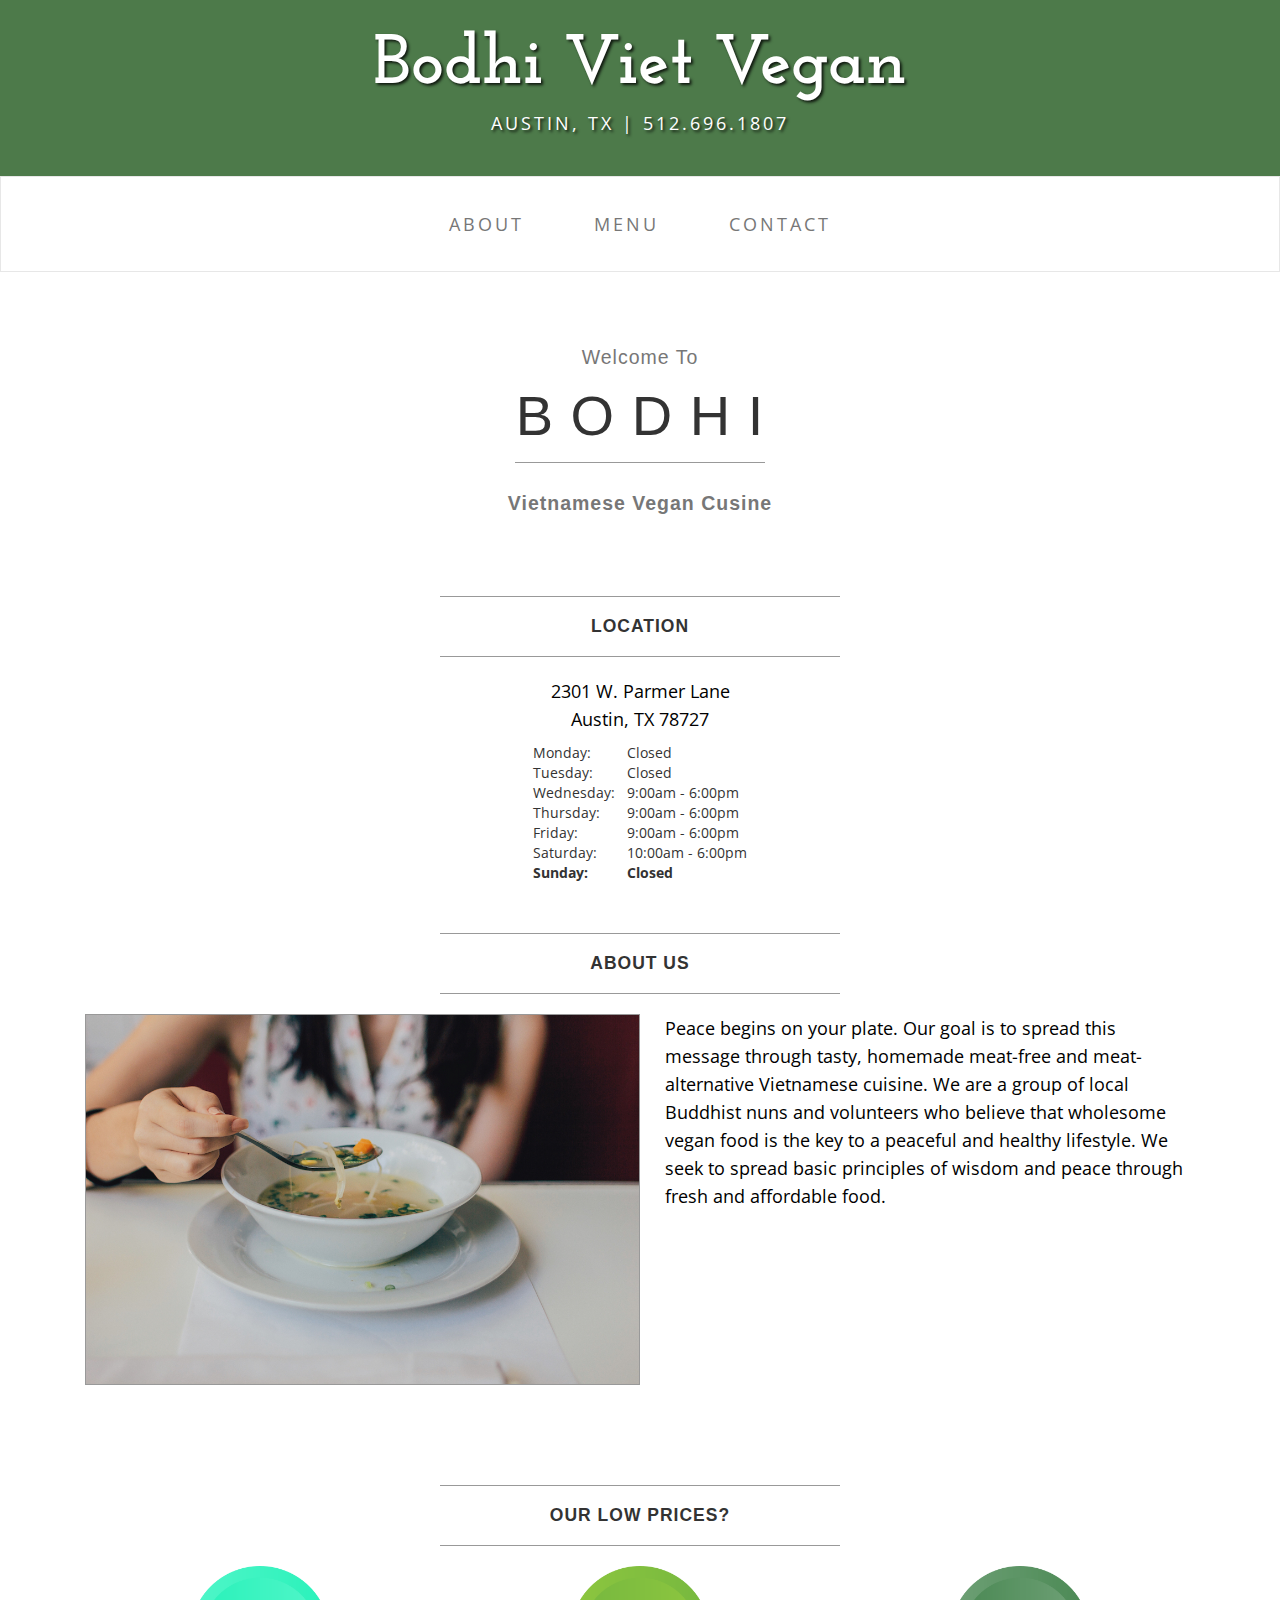
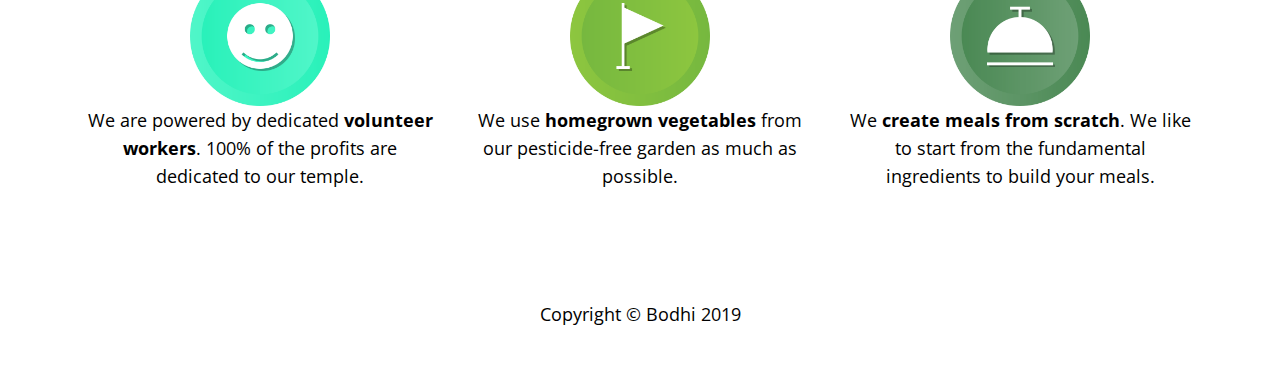
==== index.html @ 967351fb "new hours" ====
<!DOCTYPE html>
<html lang="en">

<head>
    <meta charset="utf-8">
    <meta http-equiv="X-UA-Compatible" content="IE=edge">
    <meta name="viewport" content="width=device-width, initial-scale=1">
    <meta name="MobileFriendly" content="True">
    <meta name="Description" CONTENT="Bodhi Vietnamese Vegitarian Cusine">
    <meta name="Bodhi Viet Veggies" content="Cuisine">
    <meta name="robots" content="noindex, nofollow">
    <!--<link rel="stylesheet" href="assets/css/reset.css">-->

    <!--bootstrap here-->
    <link href="assets/css/bootstrap.min.css" rel="stylesheet">


    <!--local style sheet-->
    <link href="assets/css/bodhi.css" rel="stylesheet">
    <!--<link rel="stylesheet" href="assets/css/style.css">-->


    <!--google fonts??-->
    <link href="https://fonts.googleapis.com/css?family=Nunito" rel="stylesheet">
    <link href="https://fonts.googleapis.com/css?family=Open+Sans:300italic,400italic,600italic,700italic,800italic,400,300,600,700,800" rel="stylesheet" type="text/css">
    <link href="https://fonts.googleapis.com/css?family=Josefin+Slab:100,300,400,600,700,100italic,300italic,400italic,600italic,700italic" rel="stylesheet" type="text/css">

    <!--title-->
    <title>Bodhi Cusine</title>
</head>

<body>
    <div class="brand">Bodhi Viet Vegan</div>
    <div class="address-bar">Austin, TX | 512.696.1807</div>
    <!--working on this kind of heading toper...-->
    <!--<div class="text-center">
        <h2 class="brand-before">
        </h2>
        <h1 class="brand-name">B o d h i</h1>
        <h2><small><strong>2301 W. Parmer Lane | Austin TX, 78727 | 512.696.1807</strong></small></h2>
        <hr class="tagline-divider">
    </div>-->

    <!-- Navigation -->
    <nav class="navbar navbar-default" role="navigation">
        <div class="container">
            <!-- Brand and toggle get grouped for better mobile display -->
            <div class="navbar-header">
                <button type="button" class="navbar-toggle" data-toggle="collapse" data-target="#bs-example-navbar-collapse-1">
                    <span class="sr-only">Toggle navigation</span>
                    <span class="icon-bar"></span>
                    <span class="icon-bar"></span>
                    <span class="icon-bar"></span>
                    <span class="icon-bar"></span>
                </button>
                <!-- navbar-brand is hidden on larger screens, but visible when the menu is collapsed -->
                <a class="navbar-brand" href="index.html">Bodhi Viet Vegan</a>
            </div>
            <!-- Collect the nav links, forms, and other content for toggling -->
            <div class="navbar-collapse collapse" id="bs-example-navbar-collapse-1">
                <ul class="nav navbar-nav">
                    <li>
                        <a href="index.html">About</a>
                    </li>
                    <li>
                        <a href="menu.html">Menu</a>
                    </li>
                    <li>
                        <a href="contact.html">Contact</a>
                    </li>
            </div>
            <!-- /.navbar-collapse -->
        </div>
        <!--/.container -->
    </nav>

    <div class="container">
        <!-- Intro Message -->
        <div class="row" align="center">
            <div class="box">
                <div class="col-lg-12">
                    <h2 class="brand-before">
                        <small>Welcome to</small>
                    </h2>
                    <h1 class="brand-name">B o d h i</h1>
                    <hr class="tagline-divider">
                    <h2><small><strong>Vietnamese Vegan Cusine</strong></small></h2>
                </div>
            </div>
        </div>

        <!-- Week Scheduale Toggler -->
        <!-- <div class="row text-center">
            <div class="col-lg-12 text-center">
                <hr>
                <h2 class="intro-text">
                    <strong>Where Are We Today?</strong>
                </h2>
                <hr>

                <div class="scheduale-toggler" width="100%" align="center">
                    <ul class="nav nav-pills col-xs-10 col-xs-offset-1 col-sm-8 col-sm-offset-2 col-md-7 col-md-offset-3" id="pills-tab" role="tablist" align="center">
                        <li class="nav-item day-toggle">
                            <a class="nav-link" id="pills-monday-tab" data-toggle="pill" href="#pills-monday" role="tab">Monday</a>
                        </li>
                        <li class="nav-item day-toggle">
                            <a class="nav-link" id="pills-tuesday-tab" data-toggle="pill" href="#pills-tuesday" role="tab">Tuesday</a>
                        </li>
                        <li class="nav-item day-toggle">
                            <a class="nav-link" id="pills-wednesday-tab" data-toggle="pill" href="#pills-wednesday" role="tab">Wednesday</a>
                        </li>
                        <li class="nav-item day-toggle">
                            <a class="nav-link" id="pills-thursday-tab" data-toggle="pill" href="#pills-thursday" role="tab">Thursday</a>
                        </li>
                        <li class="nav-item day-toggle">
                            <a class="nav-link" id="pills-friday-tab" data-toggle="pill" href="#pills-friday" role="tab">Friday</a>
                        </li>
                        <li class="nav-item day-toggle">
                            <a class="nav-link" id="pills-saturday-tab" data-toggle="pill" href="#pills-saturday" role="tab">Saturday</a>
                        </li>
                        <li class="nav-item day-toggle">
                            <a class="nav-link" id="pills-sunday-tab" data-toggle="pill" href="#pills-sunday" role="tab">Sunday</a>
                        </li>
                    </ul>
                    <div class="tab-content" id="pills-tabContent">
                        <div class="tab-pane fade" id="pills-monday" role="tabpanel" aria-labelledby="pills-monday-tab">
                            <img class="img-responsive food-truck-img" src="assets/images/icons/food-truck.png">
                            <p><span class="glyphicon glyphicon-flag"></span> 901 E Cesar Chavez St, <br>Austin, TX 78702</p>
                            <p>10AM - 6PM</p>
                        </div>
                        <div class="tab-pane fade" id="pills-tuesday" role="tabpanel" aria-labelledby="pills-tuesday-tab">
                            <img class="img-responsive food-truck-img" src="assets/images/icons/food-truck-two.png">
                            <p><span class="glyphicon glyphicon-flag"></span> 2301 W. Parmer Ln., <br>Austin TX 78727</p>
                            <p>9AM - 4PM</p>

                        </div>
                        <div class="tab-pane fade" id="pills-wednesday" role="tabpanel" aria-labelledby="pills-wednesday-tab">
                            <img class="img-responsive food-truck-img" src="assets/images/icons/food-truck.png">
                            <p><span class="glyphicon glyphicon-flag"></span> 901 E Cesar Chavez St, <br>Austin, TX 78702</p>
                            <p>10AM - 6PM</p>

                        </div>
                        <div class="tab-pane fade" id="pills-thursday" role="tabpanel" aria-labelledby="pills-thursday-tab">
                            <img class="img-responsive food-truck-img" src="assets/images/icons/food-truck-two.png">
                            <p><span class="glyphicon glyphicon-flag"></span> 2301 W. Parmer Ln., <br>Austin TX 78727</p>
                            <p>9AM - 4PM</p>

                        </div>
                        <div class="tab-pane fade" id="pills-friday" role="tabpanel" aria-labelledby="pills-friday-tab">
                            <img class="img-responsive food-truck-img" src="assets/images/icons/food-truck-two.png">
                            <p><span class="glyphicon glyphicon-flag"></span> 2301 W. Parmer Ln., <br>Austin TX 78727</p>
                            <p>9AM - 4PM</p>

                        </div>
                        <div class="tab-pane fade" id="pills-saturday" role="tabpanel" aria-labelledby="pills-saturday-tab">
                            <img class="img-responsive food-truck-img" src="assets/images/icons/food-truck-two.png">
                            <p><span class="glyphicon glyphicon-flag"></span> 2301 W. Parmer Ln., <br>Austin TX 78727</p>
                            <p>11AM-5PM</p>
                        </div>
                        <div class="tab-pane fade" id="pills-sunday" role="tabpanel" aria-labelledby="pills-sunday-tab">

                            <img class="img-responsive food-truck-img" src="assets/images/closed-sign.jpg">


                        </div>
                    </div>
                </div>
            </div>
        </div> -->
        
        <!-- news center -->
    <div class="newsAlert alert2" align="center" style="display: none;">
        <div class="timestamp"></div>
        <div class="alert alert-info" id="alertMessage" role="alert" text-align="center"></div>
        <div class="image" style="display: none; ">
            <img src="" />
        </div>
    </div>
        <div class="newsAlert alert" align="center" style="display: none;">
            <div class="timestamp"></div>
            <div class="alert alert-info" id="alertMessage" role="alert" text-align="center"></div>
            <div class="image" style="display: none; ">
                <img src="" />
            </div>
        </div>

        <div class="row text-center">
            <div class="col-lg-12 text-center">
                <hr>
                <h2 class="intro-text">
                    <strong>Location</strong>
                </h2>
                <hr>
                <p>
                    2301 W. Parmer Lane <br /> Austin, TX 78727 <br />
                </p>

                <table align="center">
                    <tr id="monday-hours" align="left">
                        <td>
                            Monday:
                        </td>
                        <td>
                            Closed
                        </td>
                    </tr>
                    <tr id="tuesday-hours" align="left">
                        <td>
                            Tuesday:
                        </td>
                        <td>
                            Closed
                        </td>
                    </tr>
                    <tr id="wednesday-hours" align="left">
                        <td>
                            Wednesday: &nbsp;&nbsp;
                        </td>
                        <td>
                            9:00am - 6:00pm
                        </td>
                    </tr>
                    <tr id="thursday-hours" align="left">
                        <td>
                            Thursday:
                        </td>
                        <td>
                            9:00am - 6:00pm
                        </td>
                    </tr>
                    <tr id="friday-hours" align="left">
                        <td>
                            Friday:
                        </td>
                        <td>
                            9:00am - 6:00pm
                        </td>
                    </tr>
                    <tr id="saturday-hours" align="left">
                        <td>
                            Saturday:
                        </td>
                        <td>
                            10:00am - 6:00pm
                        </td>
                    </tr>
                    <tr id="sunday-hours" align="left">
                        <td>
                            Sunday:
                        </td>
                        <td>
                            Closed
                        </td>
                    </tr>
                </table>

            </div>
        </div>


        <div class="row">
            <div class="box">
                <div class="col-lg-12">
                    <hr>
                    <h2 class="intro-text text-center">
                        <strong>About Us</strong>
                    </h2>
                    <hr>
                    <img class="img-responsive img-border img-left" src="assets/images/soup.jpg" alt="" width="50%" />
                    <hr class="visible-xs">

                    <p>Peace begins on your plate. Our goal is to spread this message through tasty, homemade meat-free and meat-alternative Vietnamese cuisine. We are a group of local Buddhist nuns and volunteers who believe that wholesome vegan food is
                        the key to a peaceful and healthy lifestyle. We seek to spread basic principles of wisdom and peace through fresh and affordable food.</p>
                    <br>
                </div>
            </div>
        </div>

        <div class="row">
            <div class="box">
                <div class="col-lg-12">
                    <hr>
                    <h2 class="intro-text text-center">
                        <strong>Our Low Prices?</strong>
                    </h2>
                    <hr>
                </div>
                <div class="price-set col-sm-4" align="center">
                    <img class="img-responsive img-center" src="assets/images/icons/volunteers.png" alt="" width="40%">
                    <p>We are powered by dedicated <strong>volunteer workers</strong>. 100% of the profits are dedicated to our temple.</p>
                </div>
                <div class="price-set col-sm-4" align="center">
                    <img class="img-responsive img-center" src="assets/images/icons/home-grown.png" alt="" width="40%">
                    <p>We use <strong>homegrown vegetables</strong> from our pesticide-free garden as much as possible.</p>
                </div>
                <div class="price-set col-sm-4" align="center">
                    <img class="img-responsive img-center" src="assets/images/icons/from-scratch.png" alt="" width="40%">
                    <p>We <strong>create meals from scratch</strong>. We like to start from the fundamental ingredients to build your meals. </p>
                </div>
            </div>
        </div>

        <!--<div class="row">
            <div class="box">
                <div class="col-lg-12">
                    <hr>
                    <h2 class="intro-text text-center">Beautiful boxes
                        <strong>to showcase your content</strong>
                    </h2>
                    <hr>
                    <p>Use as many boxes as you like, and put anything you want in them! They are great for just about anything, the sky's the limit!</p>
                    <p>Lorem ipsum dolor sit amet, consectetur adipiscing elit. Nunc placerat diam quis nisl vestibulum dignissim. In hac habitasse platea dictumst. Interdum et malesuada fames ac ante ipsum primis in faucibus. Pellentesque habitant morbi tristique senectus et netus et malesuada fames ac turpis egestas.</p>
                </div>
            </div>
        </div>-->

    </div>

    <!-- /.container -->
    <footer>
        <div class="container">
            <div class="row">
                <div class="col-lg-12 text-center">
                    <p>Copyright &copy; Bodhi 2019</p>
                </div>
            </div>
        </div>
    </footer>

    <!-- jQuery -->
    <script src="assets/js/jquery.js"></script>

    <!-- Bootstrap Core JavaScript -->
    <script src="assets/js/bootstrap.min.js"></script>

    <!-- local js code -->
    <script src="app.js"></script>

</body>

</html>
---- assets/css/bodhi.css ----
/*!
 * Start Bootstrap - Business Casual (http://startbootstrap.com/)
 * Copyright 2013-2016 Start Bootstrap
 * Licensed under MIT (https://github.com/BlackrockDigital/startbootstrap/blob/gh-pages/LICENSE)
 */

body {
    font-family: "Open Sans", "Helvetica Neue", Helvetica, Arial, sans-serif;
    /*background: url('../images/greens.jpg') no-repeat center center fixed;*/
    -webkit-background-size: cover;
    -moz-background-size: cover;
    background-size: cover;
    -o-background-size: cover;
}

h1,
h2,
h3,
h4,
h5,
h6 {
    /* text-transform: uppercase; */
    /* font-family: "Josefin Slab", "Helvetica Neue", Helvetica, Arial, sans-serif; */
    font-family: Arial, Helvetica, sans-serif;
    font-weight: 500;
    letter-spacing: 1px;
}

a {
    color: #4d7a4a;
}

p {
    font-size: 1.25em;
    line-height: 1.6;
    color: #000;
}

hr {
    max-width: 400px;
    border-color: #999999;
}

.brand,
.address-bar {
    display: none;
}

.navbar-brand {
    text-transform: uppercase;
    font-weight: 900;
    letter-spacing: 2px;
}

.navbar-nav {
    text-transform: uppercase;
    font-weight: 400;
    letter-spacing: 3px;
}

.img-full {
    min-width: 100%;
}

.brand-before,
.brand-name {
    text-transform: capitalize;
}

.brand-before {
    margin: 15px 0;
}

.brand-name {
    margin: 0;
    font-size: 4em;
}

.beverages h4 {
    font-weight: 700;
}

.desserts h4 {
    font-weight: 700;
}

.desserts i {
    font-style: none;
}

.tagline-divider {
    margin: 15px auto 3px;
    max-width: 250px;
    border-color: #999999;
}

.box {
    margin-bottom: 20px;
    padding: 30px 15px;
    background: #fff;
    background: rgba(255, 255, 255, 0.9);
}

.intro-text {
    text-transform: uppercase;
    font-size: 1.25em;
    font-weight: 400;
    letter-spacing: 1px;
}

.img-border {
    float: none;
    margin: 0 auto 0;
    border: #999999 solid 1px;
}

.img-left {
    float: none;
    margin: 0 auto 0;
}

.menu section {
    /*background-color: red; for testing...*/
    margin-bottom: 35px;
}

.menu h2{
    font-size: 1.8em;
    font-family: Trebuchet MS;
    text-transform: capitalize;
}

.desserts section {
    /*background-color: red; for testing...*/
    margin-bottom: 35px;
}

.beverages section {
    /*background-color: red; for testing...*/
    margin-bottom: 35px;
}

.menu h4 {
    font-weight: bold;
}

.menu i {
    /*background-color:olive; for testing...*/
    font-style: normal;
    font-weight: normal;
    font-family: Arial, Helvetica, sans-serif;
    text-transform: lowercase;
}

.menu p {
    text-align: justify;
    font-size: 1em;
}

.nav .nav-link {
    padding: 10px;
    text-align: center;
    text-transform: lowercase;
}

.nav-pills>li.active>a,
.nav-pills>li.active>a:focus,
.nav-pills>li.active>a:hover {
    background-color: #4d7a4a;
}

.nav-pills>li.active>a:focus,
.nav-pills>li.active>a:hover {
    background-color: #4d7a4a;
}

.other-week {
    color: #6BC665;
}

.food-truck-img {
    padding: 10px;
}

footer {
    background: #fff;
    background: rgba(255, 255, 255, 0.9);
}

footer p {
    margin: 0;
    padding: 50px 0;
}

@media screen and (min-width:768px) {
    .brand {
        display: inherit;
        margin: 0;
        padding: 30px 0 10px;
        text-align: center;
        text-shadow: 2px 2px 3px rgba(0, 0, 0, 0.8);
        font-family: "Josefin Slab", "Helvetica Neue", Helvetica, Arial, sans-serif;
        font-size: 5em;
        font-weight: 700;
        line-height: normal;
        color: white;
        background-color: #4d7a4a;
    }
    .top-divider {
        margin-top: 0;
    }
    .img-left {
        float: left;
        margin-right: 25px;
    }
    .address-bar {
        display: inherit;
        margin: 0;
        padding: 0 0 40px;
        text-align: center;
        text-shadow: 2px 2px 3px rgba(0, 0, 0, 0.8);
        text-transform: uppercase;
        font-size: 1.25em;
        font-weight: 400;
        letter-spacing: 3px;
        color: white;
        background-color: #4d7a4a;
    }
    .navbar {
        border-radius: 0;
    }
    .navbar-header {
        display: none;
    }
    .navbar {
        min-height: 0;
    }
    .navbar-default {
        background: #fff;
        background: rgba(255, 255, 255, 0.9);
        /*background: #a8d1a5;*/
    }
    .nav>li>a {
        padding: 35px;
    }
    .navbar-nav>li>a {
        line-height: normal;
    }
    .navbar-nav {
        display: table;
        float: none;
        margin: 0 auto;
        table-layout: fixed;
        font-size: 1.25em;
    }
}

@media screen and (min-width:1200px) {
    .box:after {
        content: '';
        display: table;
        clear: both;
    }
}

.newsAlert .timestamp {
    font-size: 1rem;
    text-align: left;
}
---- assets/css/style.css ----
body {
    font-family: 'Nunito', sans-serif;
}

.horizontalNavBar>div {
    background-image: url(http://lorempixel.com/output/abstract-q-c-300-150-4.jpg);
    position: relative;
    display: inline-block;
    float: left;
    padding-top: 15px;
    padding-bottom: 15px;
    padding-left: 25px;
    padding-right: 25px;
}

.horizontalNavBar>ul {
    display: flex;
    justify-content: space-around;
    padding-top: 45px;
}

.horizontalNavBar>ul>li {
    position: relative;
    display: block;
    float: right;
}

.horizontalNavBar>ul>li>a {
    position: relative;
    display: block;
    padding: 10px 15px;
}
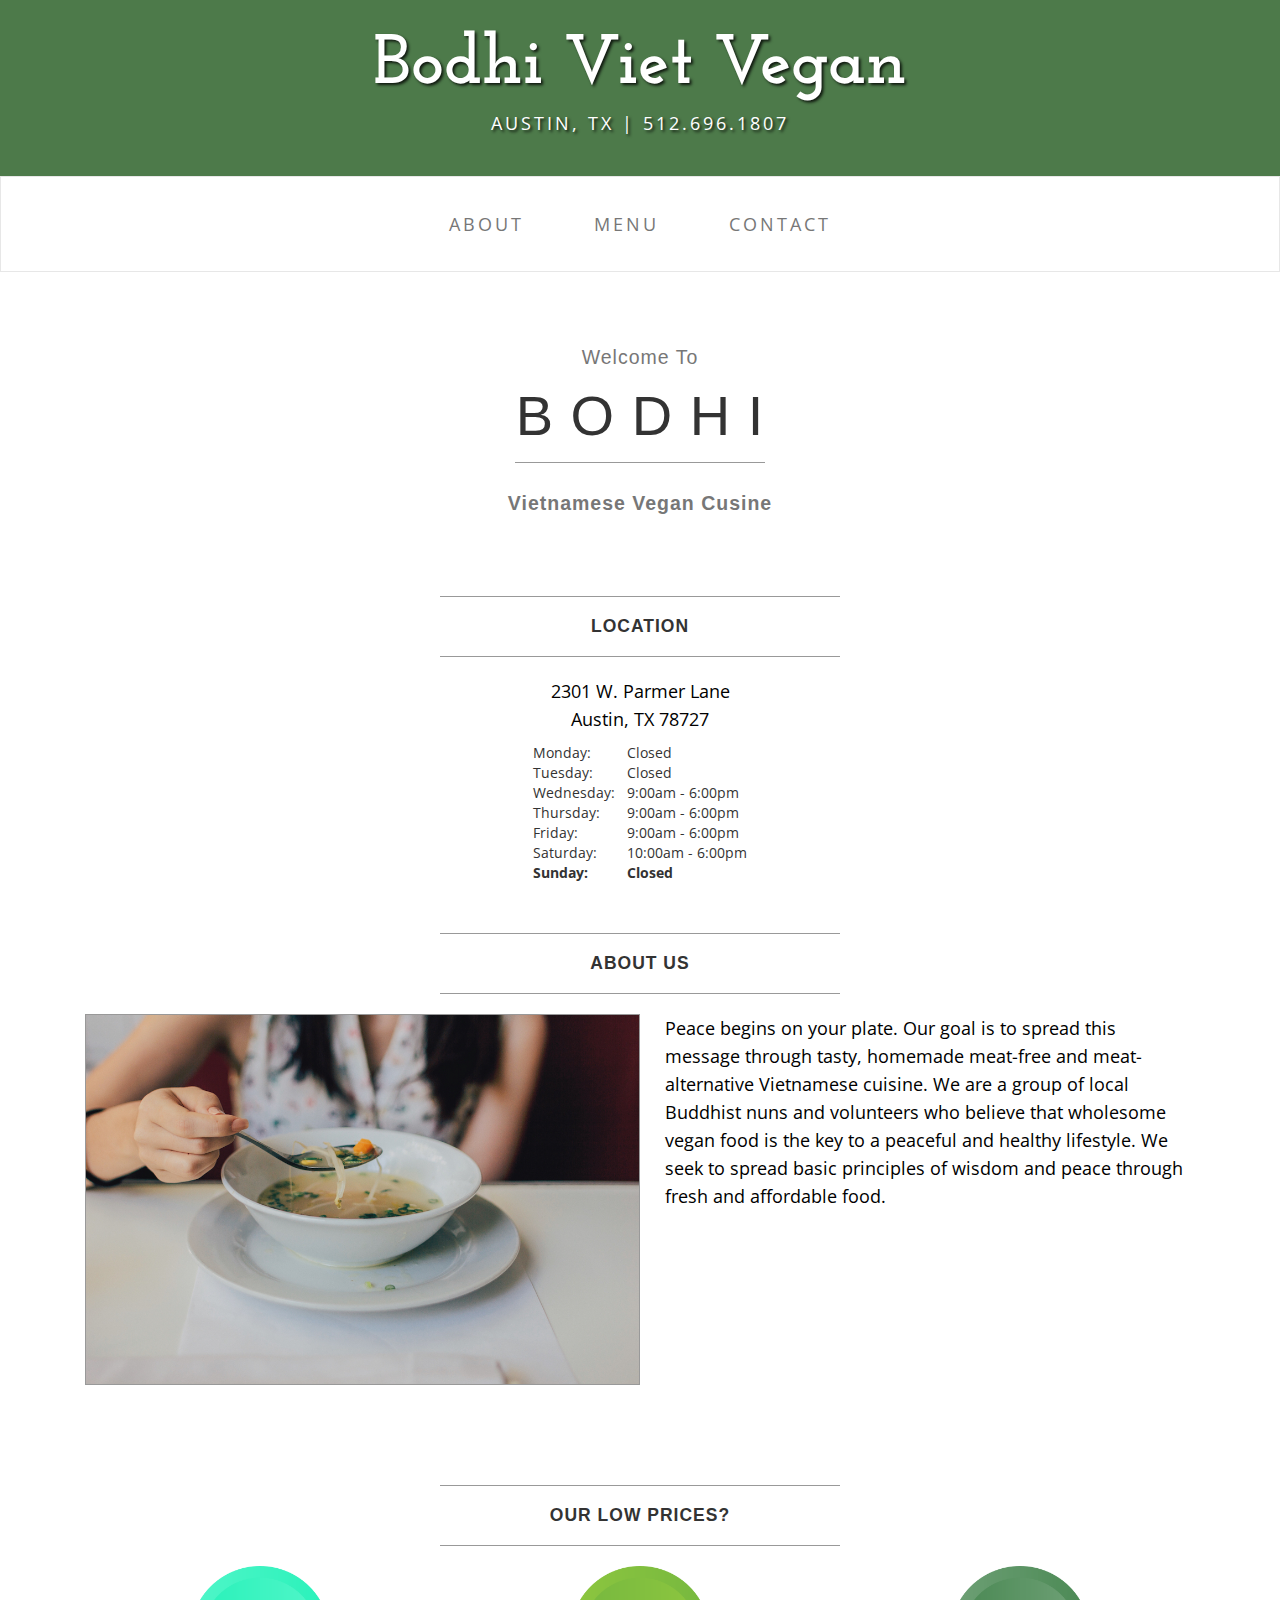
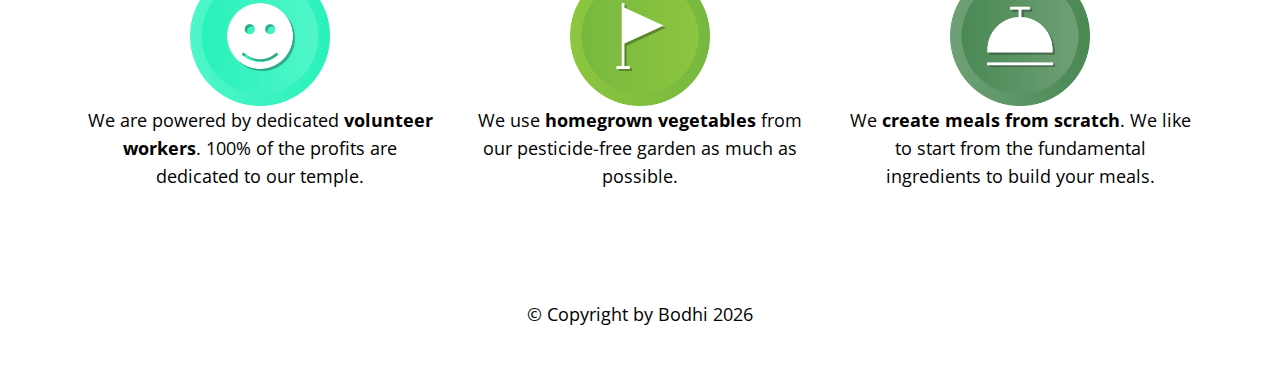
==== commit a76e5267: "menu update and automated copywrite year" ====
--- a/index.html
+++ b/index.html
@@ -14,11 +14,9 @@
     <!--bootstrap here-->
     <link href="assets/css/bootstrap.min.css" rel="stylesheet">
 
-
     <!--local style sheet-->
     <link href="assets/css/bodhi.css" rel="stylesheet">
     <!--<link rel="stylesheet" href="assets/css/style.css">-->
-
 
     <!--google fonts??-->
     <link href="https://fonts.googleapis.com/css?family=Nunito" rel="stylesheet">
@@ -321,7 +319,7 @@
         <div class="container">
             <div class="row">
                 <div class="col-lg-12 text-center">
-                    <p>Copyright &copy; Bodhi 2019</p>
+                    <p>&copy; Copyright by Bodhi <span class="copywriteYear"></span></p>
                 </div>
             </div>
         </div>
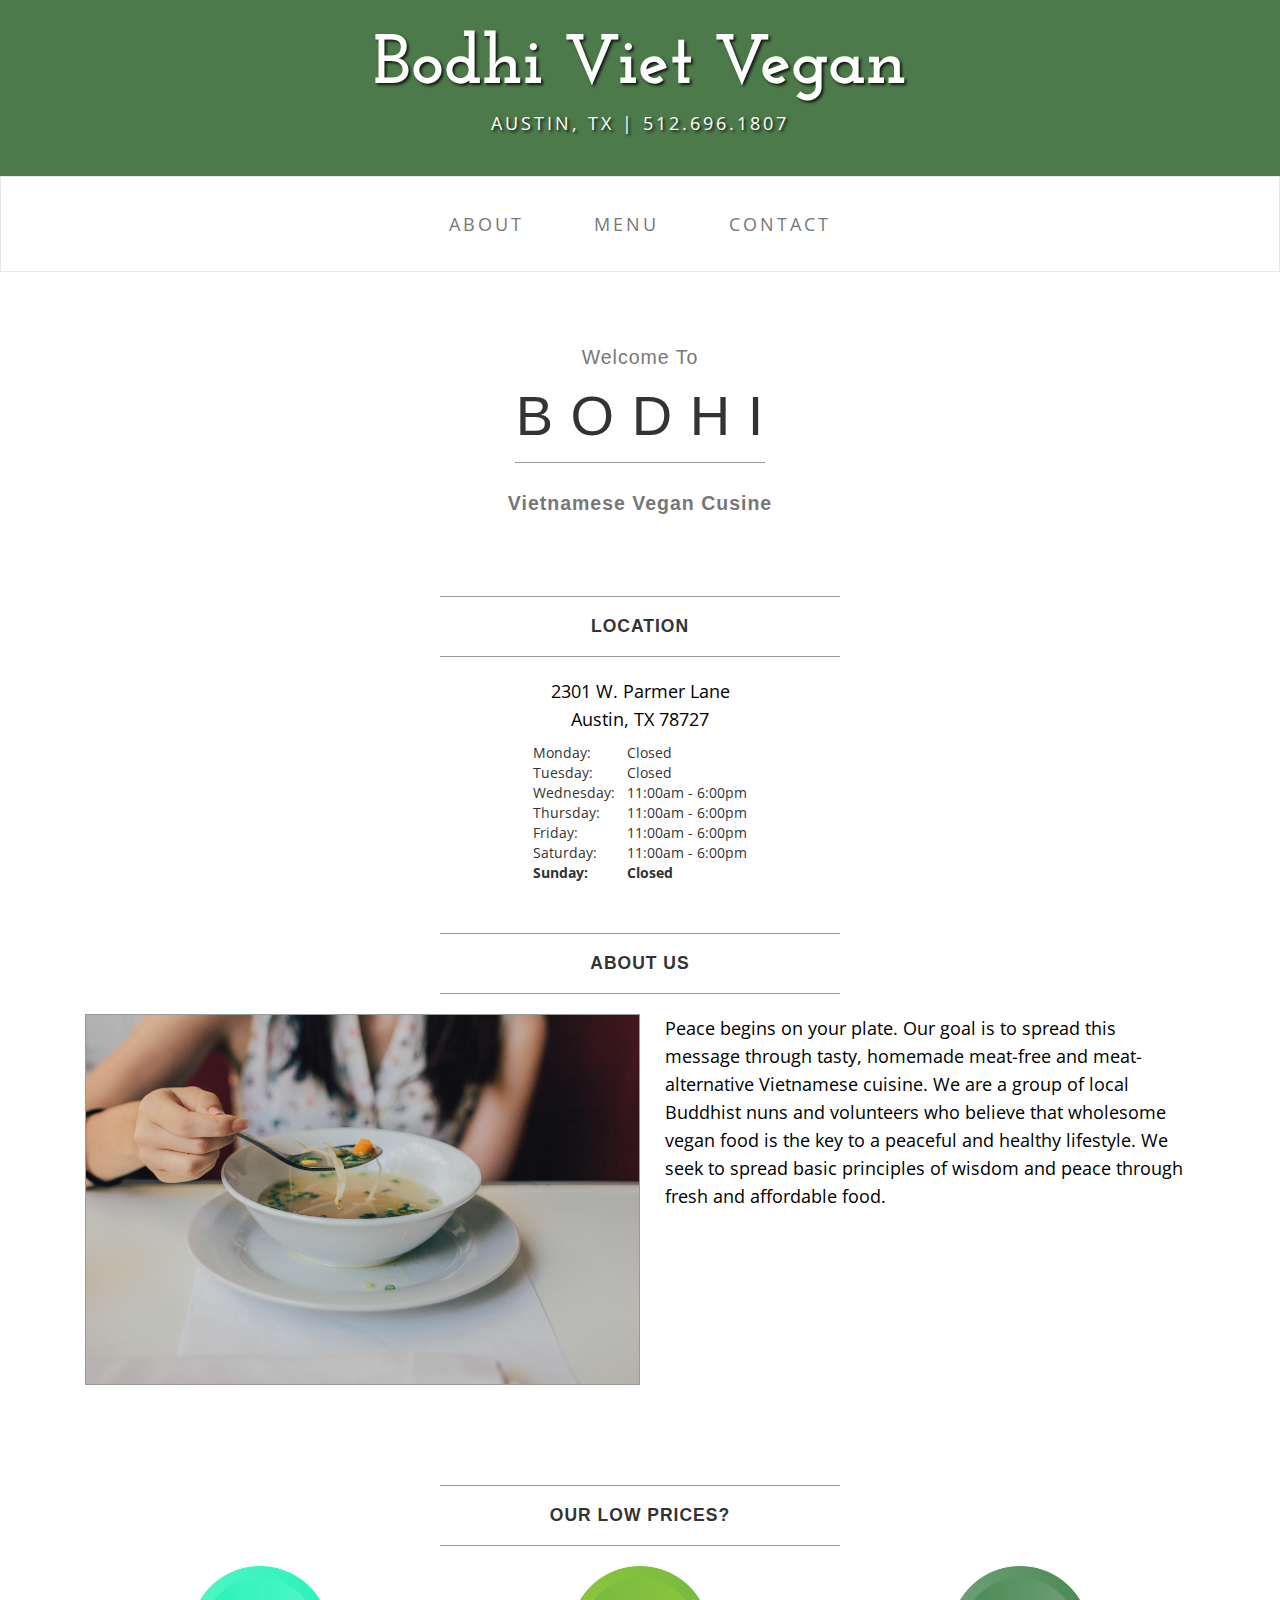
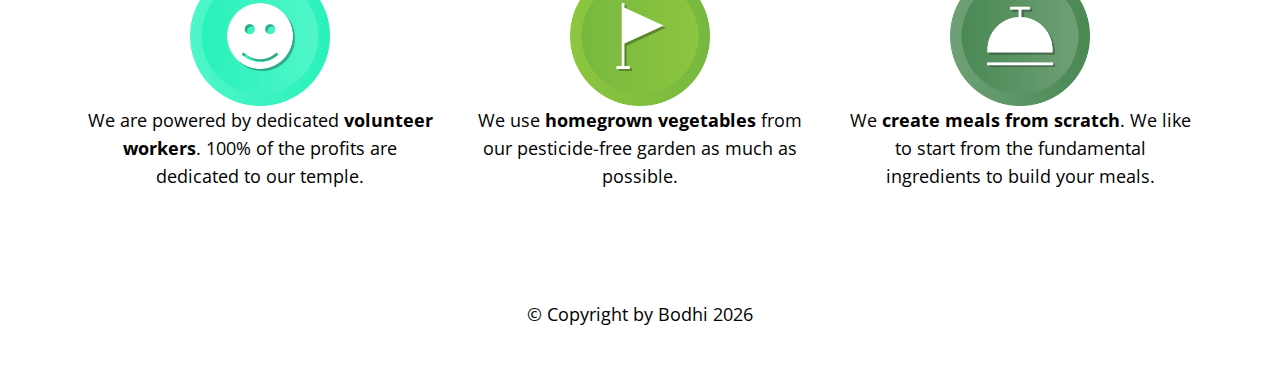
==== commit 00613853: "Update index.html" ====
--- a/index.html
+++ b/index.html
@@ -167,16 +167,17 @@
         </div> -->
         
         <!-- news center -->
-    <div class="newsAlert alert2" align="center" style="display: none;">
-        <div class="timestamp"></div>
-        <div class="alert alert-info" id="alertMessage" role="alert" text-align="center"></div>
-        <div class="image" style="display: none; ">
-            <img src="" />
-        </div>
-    </div>
         <div class="newsAlert alert" align="center" style="display: none;">
             <div class="timestamp"></div>
-            <div class="alert alert-info" id="alertMessage" role="alert" text-align="center"></div>
+            <div class="alert alert-info" role="alert" text-align="center"></div>
+            <div class="image" style="display: none; ">
+                <img src="" />
+            </div>
+        </div>
+        
+        <div class="newsAlert alert2" align="center" style="display: none;">
+            <div class="timestamp"></div>
+            <div class="alert alert-warning" role="alert" text-align="center"></div>
             <div class="image" style="display: none; ">
                 <img src="" />
             </div>
@@ -215,7 +216,7 @@
                             Wednesday: &nbsp;&nbsp;
                         </td>
                         <td>
-                            9:00am - 6:00pm
+                            11:00am - 6:00pm
                         </td>
                     </tr>
                     <tr id="thursday-hours" align="left">
@@ -223,7 +224,7 @@
                             Thursday:
                         </td>
                         <td>
-                            9:00am - 6:00pm
+                            11:00am - 6:00pm
                         </td>
                     </tr>
                     <tr id="friday-hours" align="left">
@@ -231,7 +232,7 @@
                             Friday:
                         </td>
                         <td>
-                            9:00am - 6:00pm
+                            11:00am - 6:00pm
                         </td>
                     </tr>
                     <tr id="saturday-hours" align="left">
@@ -239,7 +240,7 @@
                             Saturday:
                         </td>
                         <td>
-                            10:00am - 6:00pm
+                            11:00am - 6:00pm
                         </td>
                     </tr>
                     <tr id="sunday-hours" align="left">
--- a/assets/css/bodhi.css
+++ b/assets/css/bodhi.css
@@ -266,4 +266,95 @@
 .newsAlert .timestamp {
     font-size: 1rem;
     text-align: left;
-}+}
+
+#menu .menu-type .row {
+    padding-bottom: 3rem;
+}
+
+#menu {
+    background: #D7EFE4;
+}
+
+#menu .card.menu-type {
+    border-radius: 5px;
+    box-shadow: 2px 2px 2px rgba(0, 0, 0, 0.5);
+}
+
+#menu .card.menu-type .card-header h2 {
+    padding: 0.5rem;
+    margin: 0;
+    line-height: 1rem;
+}
+
+#menu .card.menu-type button.btn {
+    padding: 0;
+    margin: 0;
+}
+
+[data-toggle="collapse"] i:before {
+    content: "\f068";
+  }
+  
+  [data-toggle="collapse"].collapsed i:before {
+    content: "\f067";
+  }
+  
+  #accordion .card-header {
+    margin-bottom: 8px;
+  }
+  #accordion .accordion-title {
+    position: relative;
+    display: block;
+    padding: 8px 0 8px 50px;
+    background: #344E41;
+    border-radius: 8px;
+    overflow: hidden;
+    text-decoration: none;
+    color: #fff;
+    font-size: 16px;
+    font-weight: 700;
+    width: 100%;
+    text-align: left;
+    transition: all 0.4s ease-in-out;
+  }
+  #accordion .accordion-title i {
+    position: absolute;
+    width: 40px;
+    height: 100%;
+    left: 0;
+    color: #fff;
+    background: radial-gradient(rgba(58, 90, 64, 0.8), #344E41);
+    text-align: center;
+    border-right: 1px solid transparent;
+  }
+
+  #accordion .accordion-title:hover {
+    padding-left: 60px;
+    background: #344E41;
+    color: #fff;
+  }
+  #accordion .accordion-title:hover i {
+    border-right: 1px solid #fff;
+  }
+  #accordion .accordion-body {
+    padding: 40px 55px;
+  }
+  #accordion .accordion-body ul {
+    list-style: none;
+    margin-left: 0;
+    padding-left: 0;
+  }
+  #accordion .accordion-body li {
+    padding-left: 1.2rem;
+    text-indent: -1.2rem;
+  }
+  #accordion .accordion-body li:before {
+    content: "\f10a";
+    padding-right: 5px;
+    font-family: "Flaticon";
+    font-size: 16px;
+    font-style: normal;
+    color: #213744;
+  }
+  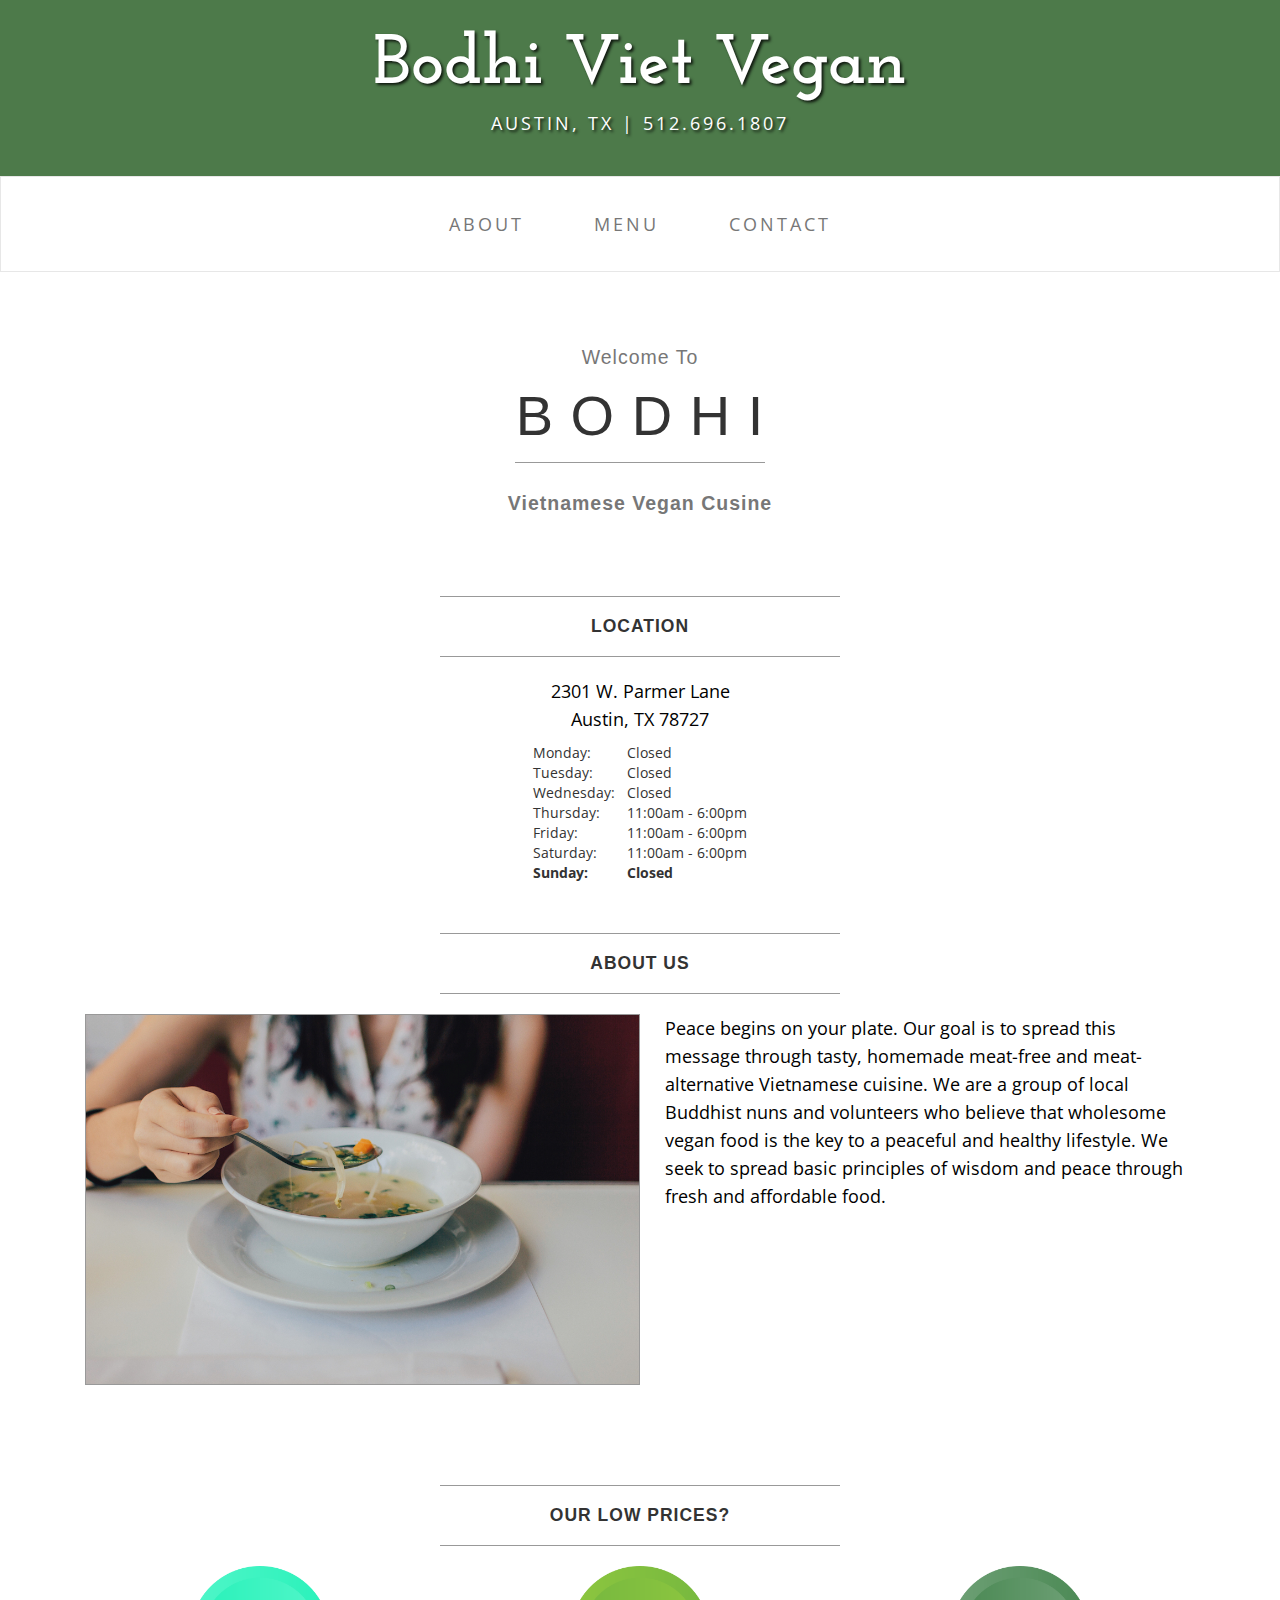
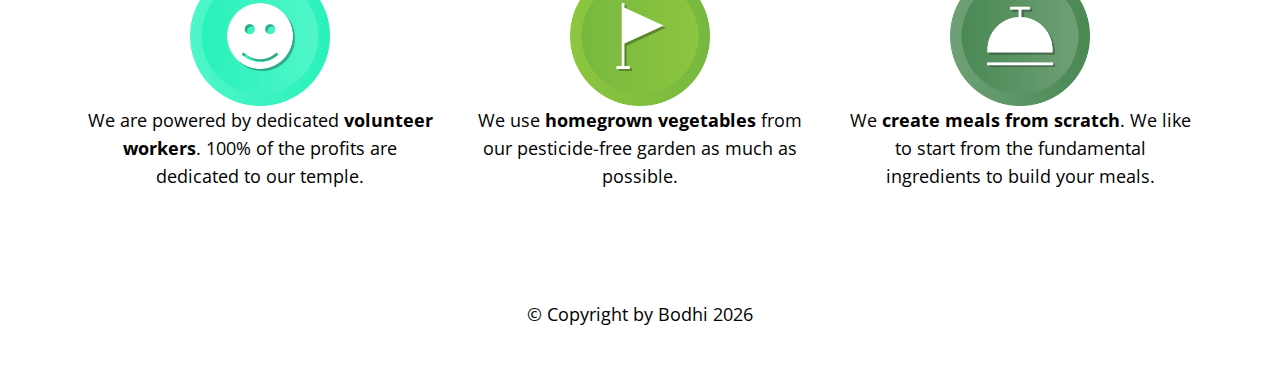
==== commit c409d395: "new hours" ====
--- a/index.html
+++ b/index.html
@@ -216,7 +216,7 @@
                             Wednesday: &nbsp;&nbsp;
                         </td>
                         <td>
-                            11:00am - 6:00pm
+                            Closed
                         </td>
                     </tr>
                     <tr id="thursday-hours" align="left">
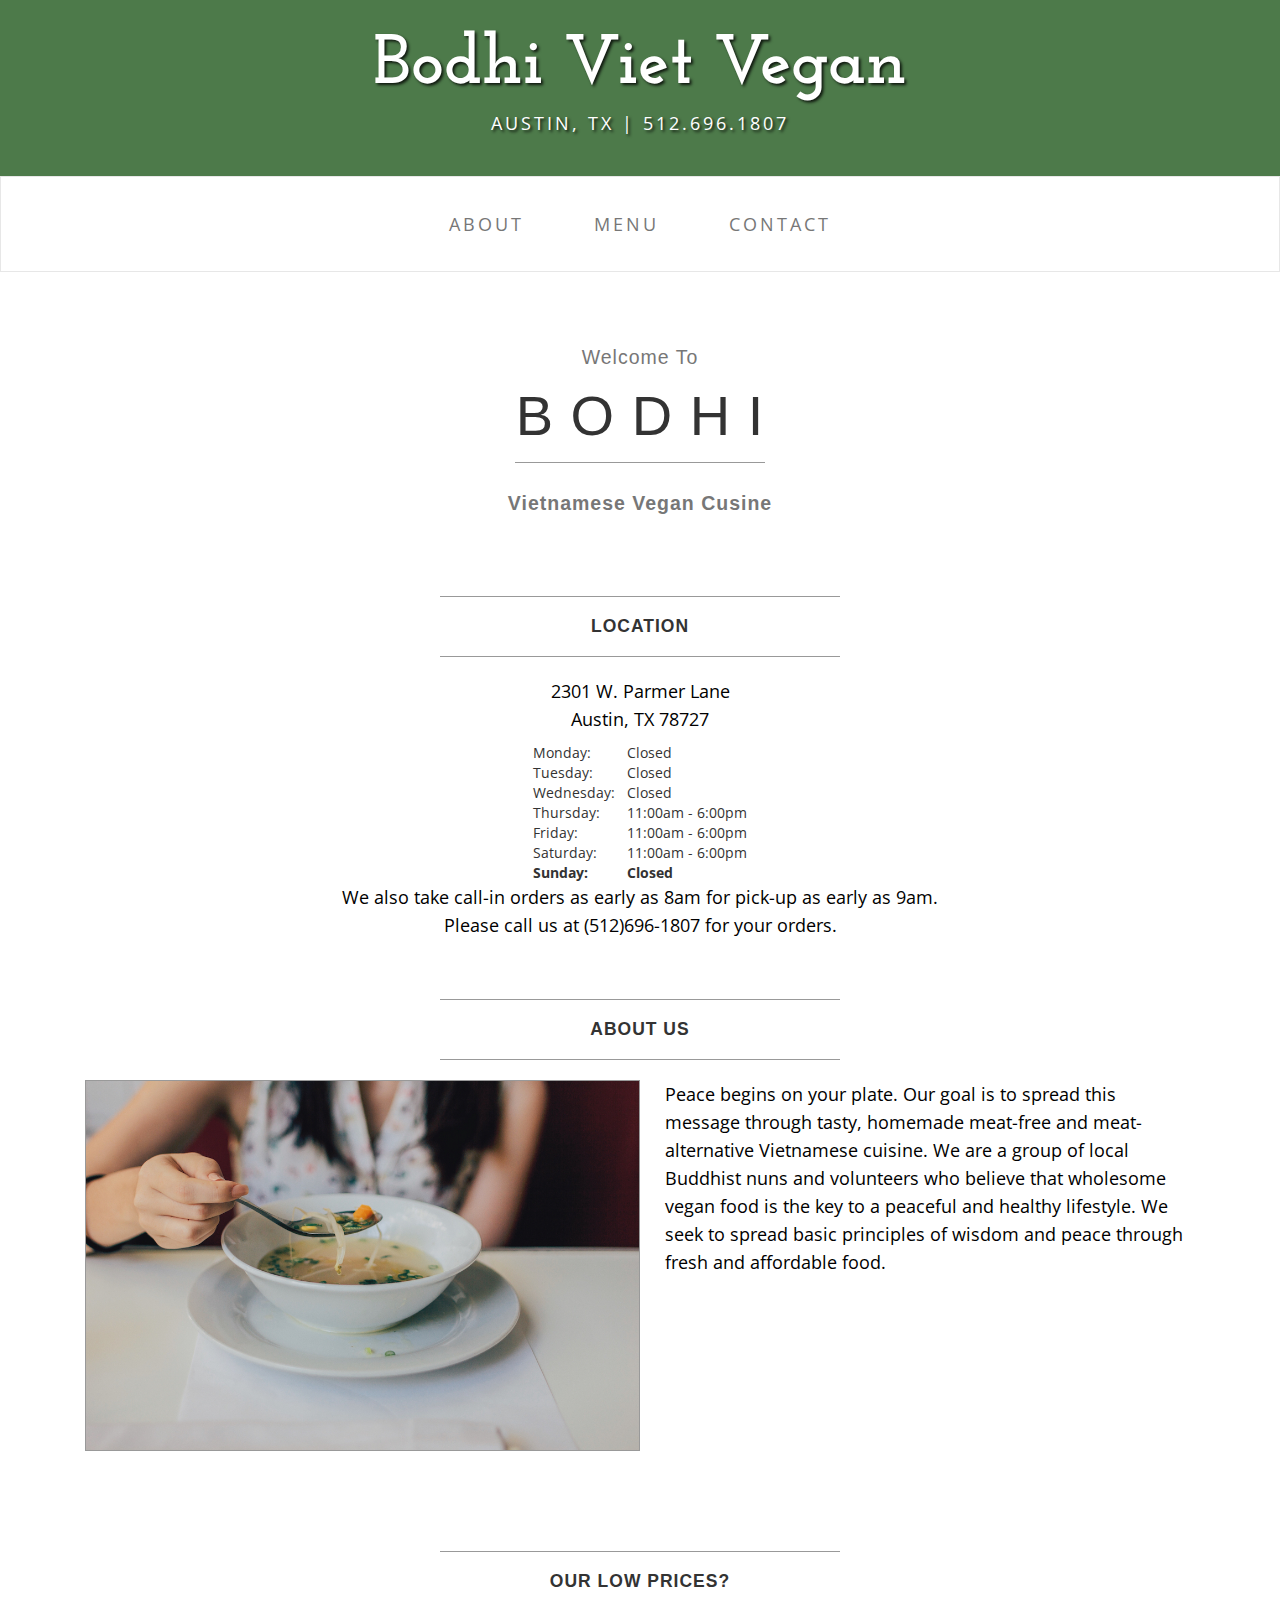
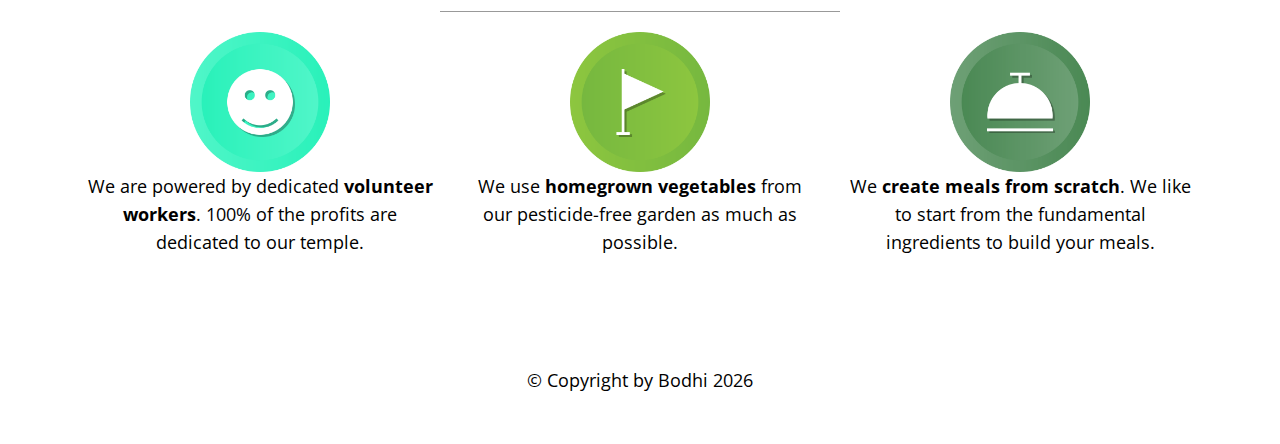
==== commit 1bb71d50: "new weekly specials" ====
--- a/index.html
+++ b/index.html
@@ -252,8 +252,10 @@
                         </td>
                     </tr>
                 </table>
-
-            </div>
+            </div>
+            <br />
+            <br />
+            <p>We also take call-in orders as early as 8am for pick-up as early as 9am. <br /> Please call us at (512)696-1807 for your orders.</p>
         </div>
 
 
--- a/assets/css/bodhi.css
+++ b/assets/css/bodhi.css
@@ -36,9 +36,17 @@
     color: #000;
 }
 
+#accordion .row p {
+    font-size: 1em;
+}
+
 hr {
     max-width: 400px;
     border-color: #999999;
+}
+
+.mt-2 {
+    margin-top: 4rem;
 }
 
 .brand,
@@ -74,6 +82,11 @@
 .brand-name {
     margin: 0;
     font-size: 4em;
+}
+
+.row h4 {
+    font-weight: bold;
+    font-size: 1.7rem;
 }
 
 .beverages h4 {
@@ -175,7 +188,8 @@
 }
 
 .other-week {
-    color: #6BC665;
+    color: rgb(82, 122, 8);
+    font-weight: 800;
 }
 
 .food-truck-img {
@@ -357,4 +371,50 @@
     font-style: normal;
     color: #213744;
   }
-  +  
+
+  /* weekly specials css */
+  .ws-inner {
+      /* color: #fff; */
+      border-radius: 5px;
+      border: solid 1px rgba(172, 69, 0, 0.774);
+      box-shadow: 5px 5px 10px rgba(141, 45, 0, 0.5);
+      margin: 3% 0%;
+      font-family: "Open Sans", "Helvetica Neue", Helvetica, Arial, sans-serif;
+  }
+
+  .ws-container p.ws-title {
+    position: absolute;
+    top: -26px;
+    left: 0px;
+    text-align: left;
+    color: #7A4B72;
+    font-size: 1.4rem;
+    font-weight: bold;
+  }
+
+  .ws-container p.item-description {
+    color: #000000;
+    padding: 0 1.2rem;
+  }
+
+  .ws-container h2 {
+    color: rgb(172, 69, 0);
+    text-transform: uppercase;
+    text-align: center;
+    font-weight: bold;
+    font-family: "Josefin Slab", "Helvetica Neue", Helvetica, Arial, sans-serif;
+    padding: 0 1.2rem;
+  }
+
+  .ws-container img {
+    /* box-shadow: 3px 2px 10px rgba(66, 66, 66, 0.8); */
+    border-radius: 1%;
+  }
+
+  .ws-endDate {
+      color: #000000;
+      position: relative;
+      bottom: 5px;
+      right: -110px;
+  }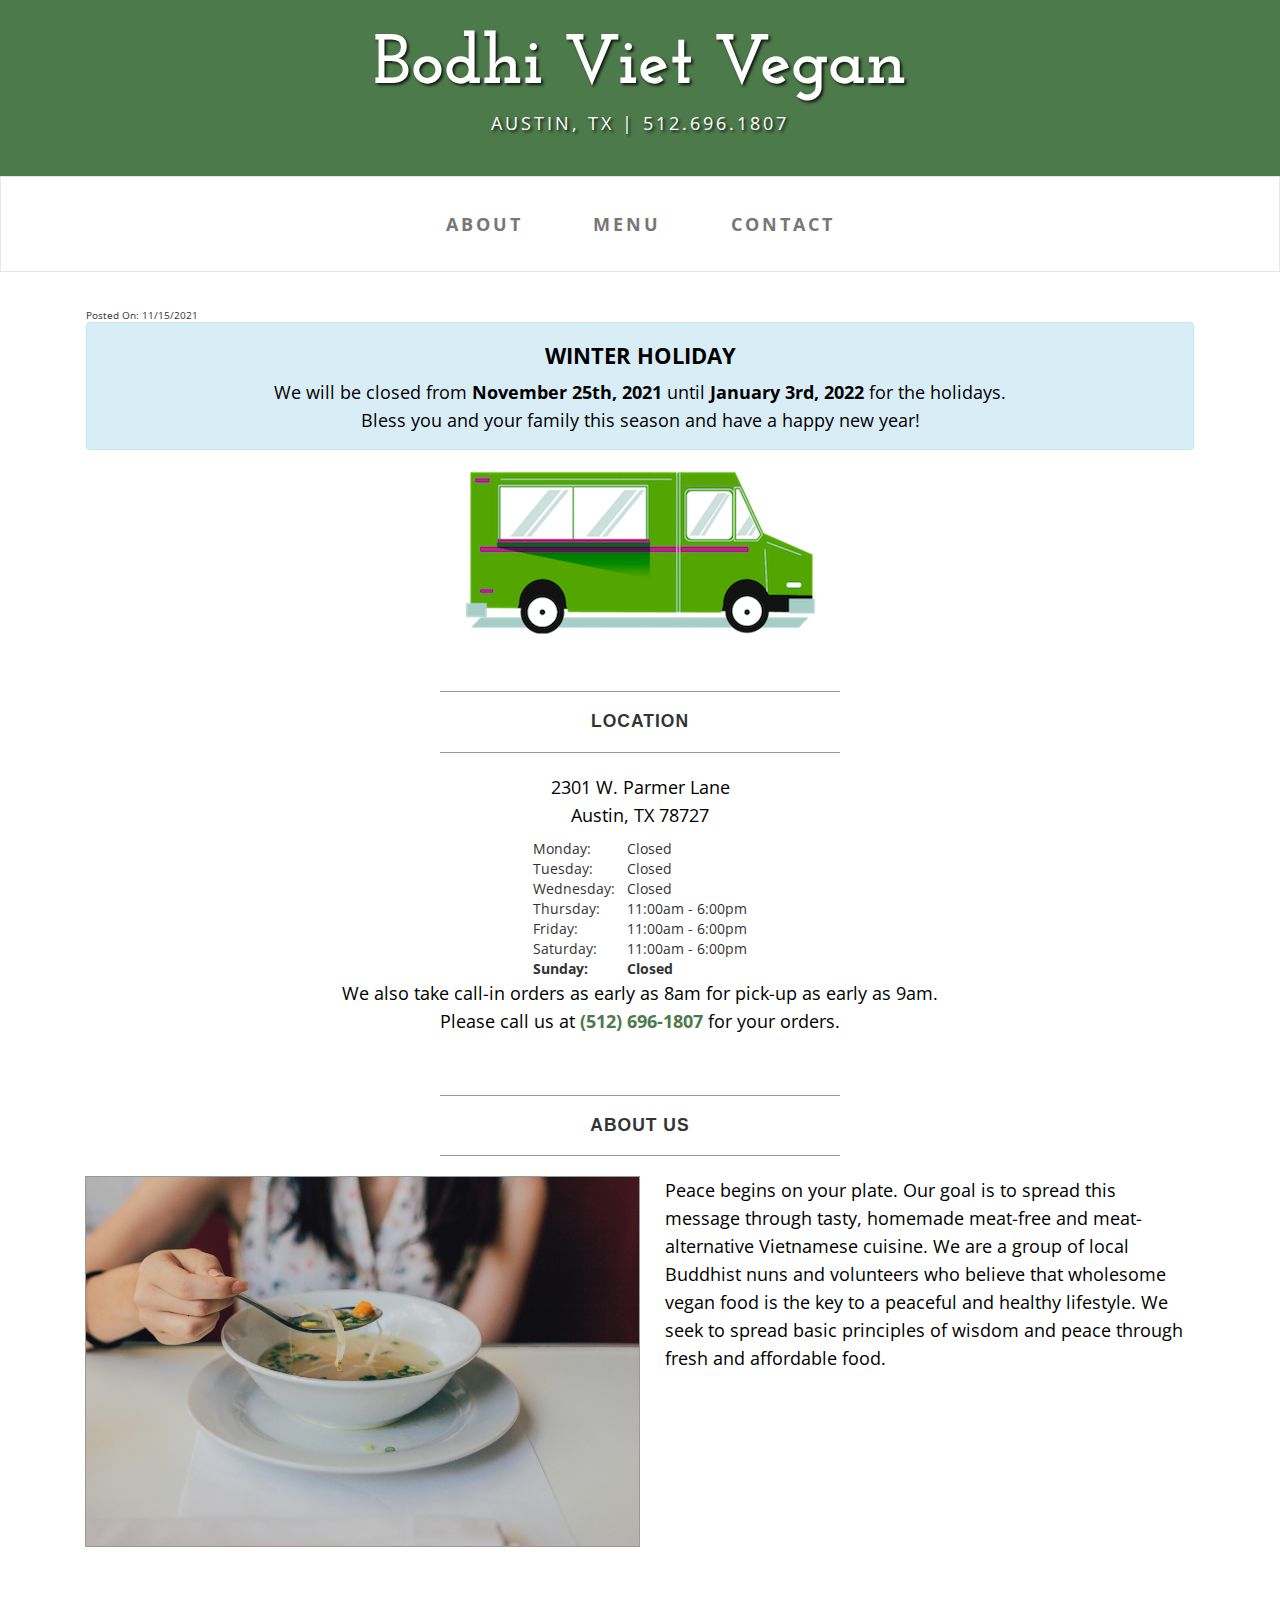
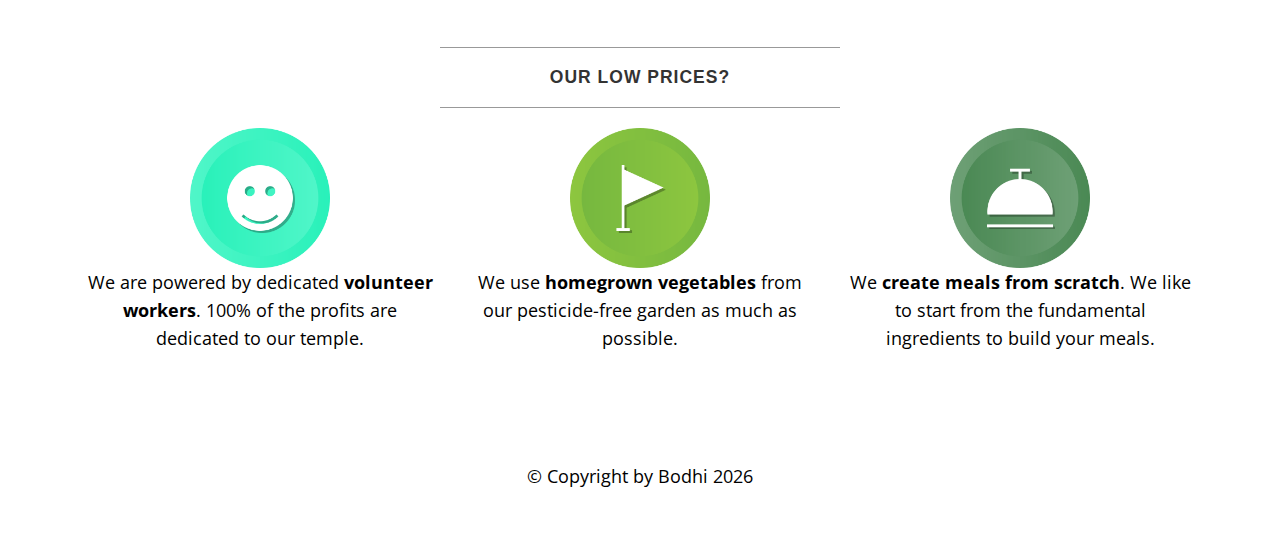
==== commit e5d9a45b: "general alert updates" ====
--- a/index.html
+++ b/index.html
@@ -74,7 +74,7 @@
 
     <div class="container">
         <!-- Intro Message -->
-        <div class="row" align="center">
+        <!-- <div class="row" align="center">
             <div class="box">
                 <div class="col-lg-12">
                     <h2 class="brand-before">
@@ -85,7 +85,7 @@
                     <h2><small><strong>Vietnamese Vegan Cusine</strong></small></h2>
                 </div>
             </div>
-        </div>
+        </div> -->
 
         <!-- Week Scheduale Toggler -->
         <!-- <div class="row text-center">
@@ -169,7 +169,10 @@
         <!-- news center -->
         <div class="newsAlert alert" align="center" style="display: none;">
             <div class="timestamp"></div>
-            <div class="alert alert-info" role="alert" text-align="center"></div>
+            <div class="alert alert-info" role="alert" text-align="center">
+                <p class="alertHeader"></p>
+                <p class="alertMessage"></p>
+            </div>
             <div class="image" style="display: none; ">
                 <img src="" />
             </div>
@@ -177,7 +180,10 @@
         
         <div class="newsAlert alert2" align="center" style="display: none;">
             <div class="timestamp"></div>
-            <div class="alert alert-warning" role="alert" text-align="center"></div>
+            <div class="alert alert-warning" role="alert" text-align="center">
+                <p class="alertHeader"></p>
+                <p class="alertMessage"></p>
+            </div>
             <div class="image" style="display: none; ">
                 <img src="" />
             </div>
@@ -255,7 +261,7 @@
             </div>
             <br />
             <br />
-            <p>We also take call-in orders as early as 8am for pick-up as early as 9am. <br /> Please call us at (512)696-1807 for your orders.</p>
+            <p>We also take call-in orders as early as 8am for pick-up as early as 9am. <br /> Please call us at <a href="tel:512-696-1807">(512) 696-1807</a> for your orders.</p>
         </div>
 
 
--- a/assets/css/bodhi.css
+++ b/assets/css/bodhi.css
@@ -28,6 +28,7 @@
 
 a {
     color: #4d7a4a;
+    font-weight: bold;
 }
 
 p {
@@ -417,4 +418,9 @@
       position: relative;
       bottom: 5px;
       right: -110px;
-  }+  }
+
+  .newsAlert .alert .alertHeader {
+    font-size: 2.2rem;
+    font-weight: bold;
+}--- a/assets/css/style.css
+++ b/assets/css/style.css
@@ -1,4 +1,4 @@
-body {
+/* body {
     font-family: 'Nunito', sans-serif;
 }
 
@@ -29,4 +29,5 @@
     position: relative;
     display: block;
     padding: 10px 15px;
-}+}
+ */
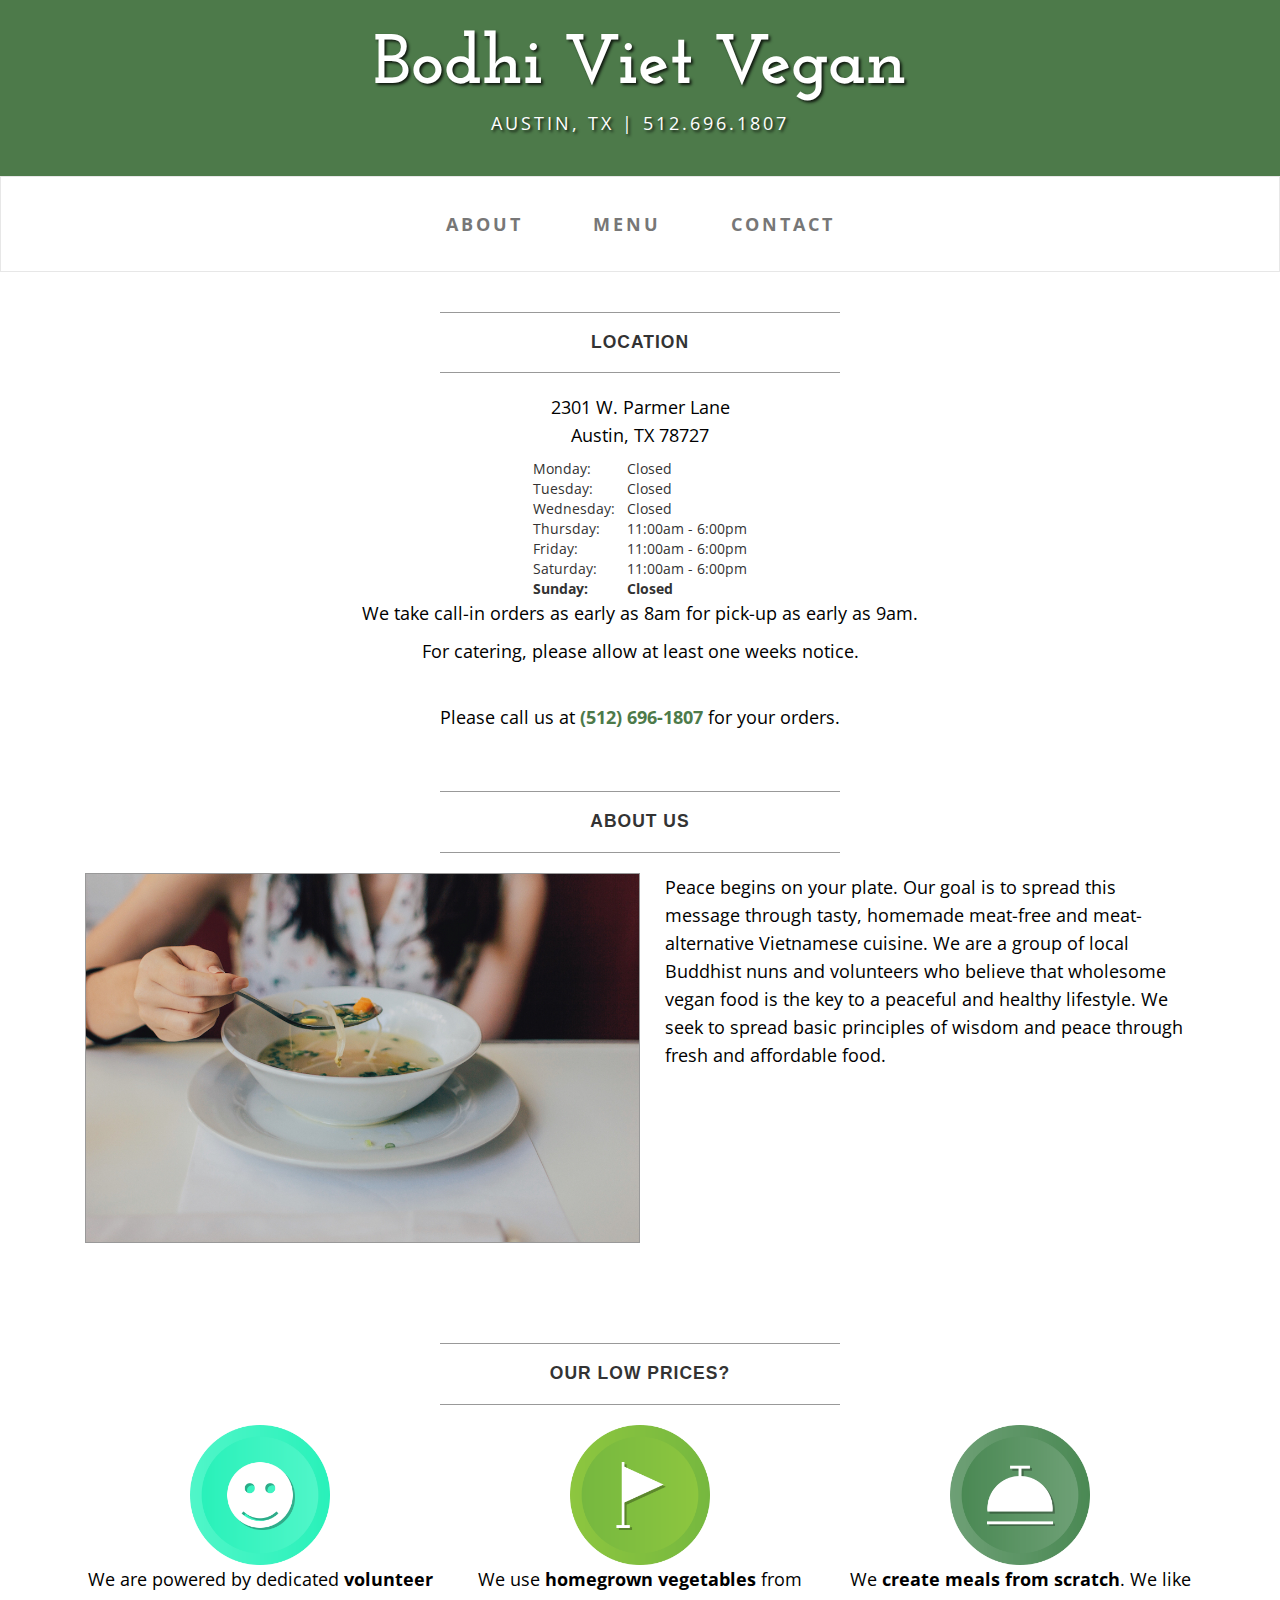
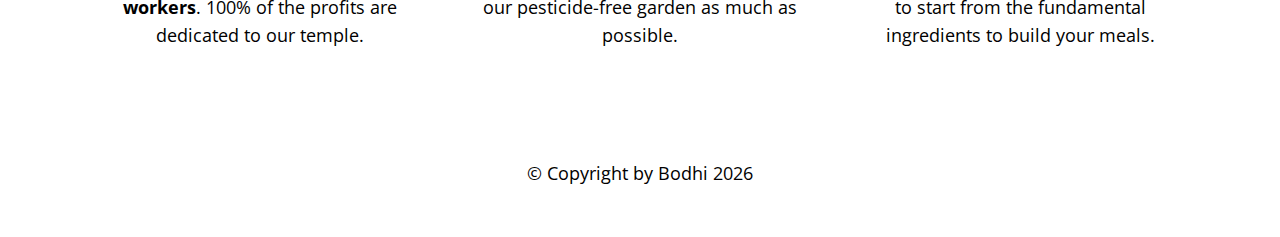
==== commit 73238524: "Updates" ====
--- a/index.html
+++ b/index.html
@@ -261,7 +261,9 @@
             </div>
             <br />
             <br />
-            <p>We also take call-in orders as early as 8am for pick-up as early as 9am. <br /> Please call us at <a href="tel:512-696-1807">(512) 696-1807</a> for your orders.</p>
+            <p>We take call-in orders as early as 8am for pick-up as early as 9am.</p>
+            <p>For catering, please allow at least one weeks notice.</p>
+            <p><br /> Please call us at <a href="tel:512-696-1807">(512) 696-1807</a> for your orders.</p>
         </div>
 
 
--- a/assets/css/bodhi.css
+++ b/assets/css/bodhi.css
@@ -327,7 +327,7 @@
     overflow: hidden;
     text-decoration: none;
     color: #fff;
-    font-size: 16px;
+    font-size: 2rem;
     font-weight: 700;
     width: 100%;
     text-align: left;
@@ -335,6 +335,7 @@
   }
   #accordion .accordion-title i {
     position: absolute;
+    top: 13px;
     width: 40px;
     height: 100%;
     left: 0;
@@ -382,6 +383,7 @@
       box-shadow: 5px 5px 10px rgba(141, 45, 0, 0.5);
       margin: 3% 0%;
       font-family: "Open Sans", "Helvetica Neue", Helvetica, Arial, sans-serif;
+      min-height: 45rem;
   }
 
   .ws-container p.ws-title {
@@ -406,6 +408,7 @@
     font-weight: bold;
     font-family: "Josefin Slab", "Helvetica Neue", Helvetica, Arial, sans-serif;
     padding: 0 1.2rem;
+    font-size: 2.15rem;
   }
 
   .ws-container img {
